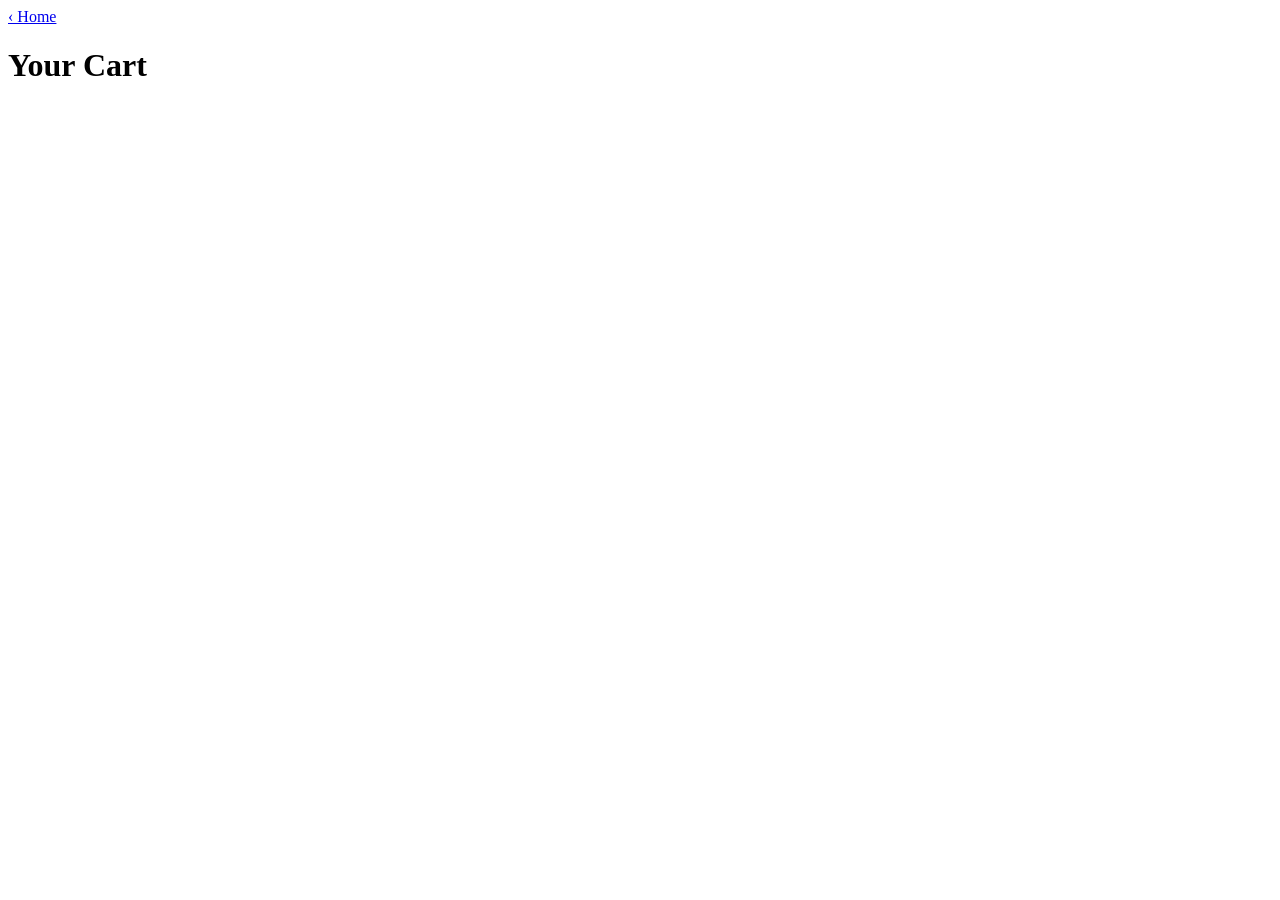
==== cart.html @ a9674c5f "Add homepage, category and cart pages" ====
<!DOCTYPE html>
<html lang="en">
<head>
<meta charset="UTF-8">
<meta name="viewport" content="width=device-width, initial-scale=1.0">
<title>Cart — Kamdaam</title>
<link rel="icon" href="../branding/icon-512.png">
<link rel="stylesheet" href="css/styles.css">
</head>
<body>
<div id="header"></div>
<main class="wrap">
  <a class="back" href="index.html">‹ Home</a>
  <h1 class="page-title">Your Cart</h1>
  <div id="cartBody"></div>
</main>
<div id="footer"></div>

<script src="js/catalog.js"></script>
<script src="js/app.js"></script>
<script>
(function () {
  var KD = window.KD;
  document.getElementById('header').innerHTML = KD.headerHTML();
  document.getElementById('footer').innerHTML = KD.footerHTML();

  function items() {
    var c = KD.getCart(), out = [];
    Object.keys(c).forEach(function (id) {
      var p = KD.prodById(id);
      if (p && c[id] > 0) out.push({ p: p, q: c[id] });
    });
    return out;
  }
  function totals(list) {
    var sub = 0, mrp = 0;
    list.forEach(function (it) { sub += it.p.price * it.q; mrp += it.p.mrp * it.q; });
    return { sub: sub, mrp: mrp, savings: mrp - sub, delivery: 0, total: sub };
  }
  function render() {
    var list = items(), box = document.getElementById('cartBody');
    if (!list.length) {
      box.innerHTML = '<div class="empty"><div class="art">🛒</div>' +
        '<h3>Your cart is empty</h3><p>Add something you like to get started</p>' +
        '<a class="btn btn-primary" href="index.html">Start Shopping</a></div>';
      return;
    }
    var t = totals(list);
    box.innerHTML =
      '<div class="cart-list">' + list.map(function (it) {
        return '<div class="cart-row"><img src="' + KD.imgFile(it.p) + '" alt="' + KD.esc(it.p.name) + '">' +
          '<div class="info"><div class="nm">' + KD.esc(it.p.name) + '</div>' +
          '<div class="up">' + KD.money(it.p.price) + ' per piece</div>' +
          '<div class="row-foot">' + KD.stepperHTML(it.p.id, it.q) +
          '<span class="lt">' + KD.money(it.p.price * it.q) + '</span></div>' +
          '<button class="rm" data-remove="' + it.p.id + '">Remove</button></div></div>';
      }).join('') + '</div>' +
      '<div class="totals">' +
      '<div class="tr"><span>Total MRP</span><span>' + KD.money(t.mrp) + '</span></div>' +
      '<div class="tr"><span>Discount</span><span style="color:var(--offer-green)">− ' + KD.money(t.savings) + '</span></div>' +
      '<div class="tr"><span>Delivery</span><span style="color:var(--offer-green)">FREE</span></div>' +
      '<div class="tr grand"><span>Total</span><span>' + KD.money(t.total) + '</span></div>' +
      '<div class="save-line">You save: ' + KD.money(t.savings) + '</div></div>' +
      '<a class="btn btn-wa btn-block" id="checkoutWa" target="_blank" rel="noopener" style="margin-bottom:24px">' +
      'Order on WhatsApp (' + KD.money(t.total) + ')</a>';

    document.getElementById('checkoutWa').href = KD.waLink(KD.cartOrderText(list, t));
    box.querySelectorAll('[data-remove]').forEach(function (b) {
      b.addEventListener('click', function () {
        var c = KD.getCart(); delete c[b.getAttribute('data-remove')]; KD.setCart(c); render();
      });
    });
  }
  window.onCartChange = render;
  render();
  KD.updateBadge();
})();
</script>
</body>
</html>
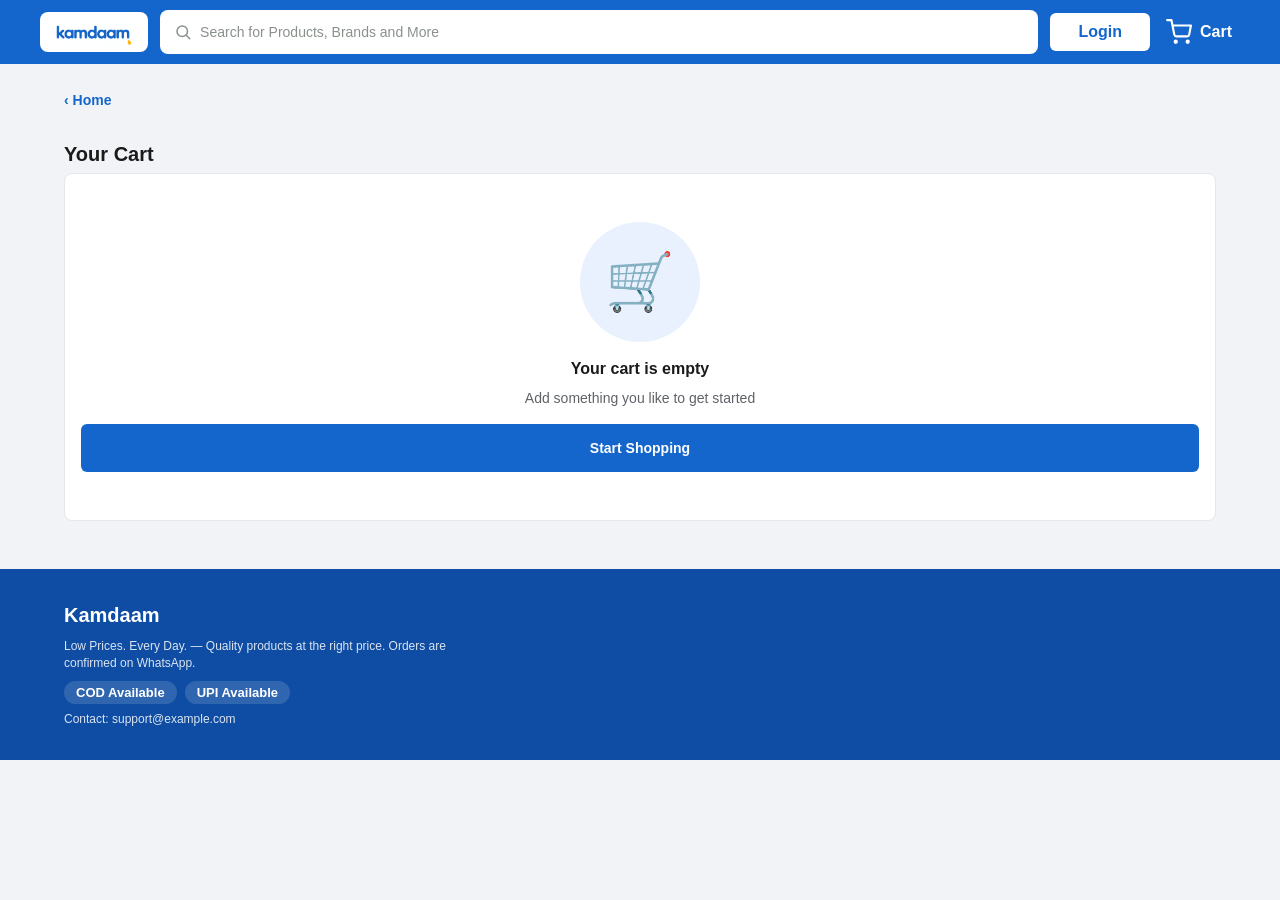
==== commit 7227456e: "Kamdaam v2.2 festive redesign" ====
--- a/cart.html
+++ b/cart.html
@@ -6,6 +6,38 @@
 <title>Cart — Kamdaam</title>
 <link rel="icon" href="../branding/icon-512.png">
 <link rel="stylesheet" href="css/styles.css">
+<!-- PASTE YOUR META PIXEL ID WHERE INDICATED -->
+<script>
+(function () {
+  var META_PIXEL_ID = 'YOUR_PIXEL_ID'; /* PASTE YOUR META PIXEL ID WHERE INDICATED */
+  if (!META_PIXEL_ID || META_PIXEL_ID === 'YOUR_PIXEL_ID') return; /* inert until you paste your ID */
+  !function (f, b, e, v, n, t, s) {
+    if (f.fbq) return; n = f.fbq = function () {
+      n.callMethod ? n.callMethod.apply(n, arguments) : n.queue.push(arguments);
+    };
+    if (!f._fbq) f._fbq = n; n.push = n; n.loaded = !0; n.version = '2.0'; n.queue = [];
+    t = b.createElement(e); t.async = !0; t.src = v;
+    s = b.getElementsByTagName(e)[0]; s.parentNode.insertBefore(t, s);
+  }(window, document, 'script', 'https://connect.facebook.net/en_US/fbevents.js');
+  fbq('init', META_PIXEL_ID);
+  fbq('track', 'PageView');
+})();
+</script>
+<!-- PASTE YOUR GOOGLE ANALYTICS MEASUREMENT ID WHERE INDICATED -->
+<script>
+(function () {
+  var GA_MEASUREMENT_ID = 'G-XXXXXXXXXX'; /* PASTE YOUR GOOGLE ANALYTICS MEASUREMENT ID WHERE INDICATED */
+  if (!GA_MEASUREMENT_ID || GA_MEASUREMENT_ID === 'G-XXXXXXXXXX') return; /* inert until you paste your ID */
+  var s = document.createElement('script');
+  s.async = true;
+  s.src = 'https://www.googletagmanager.com/gtag/js?id=' + GA_MEASUREMENT_ID;
+  document.head.appendChild(s);
+  window.dataLayer = window.dataLayer || [];
+  window.gtag = function () { dataLayer.push(arguments); };
+  gtag('js', new Date());
+  gtag('config', GA_MEASUREMENT_ID);
+})();
+</script>
 </head>
 <body>
 <div id="header"></div>
@@ -24,6 +56,10 @@
   document.getElementById('header').innerHTML = KD.headerHTML();
   document.getElementById('footer').innerHTML = KD.footerHTML();
 
+  /* coupon + payment state */
+  var promo = { code: '', applied: false, ok: false, msg: '' };
+  var payMethod = 'cod'; /* 'cod' | 'upi' */
+
   function items() {
     var c = KD.getCart(), out = [];
     Object.keys(c).forEach(function (id) {
@@ -35,7 +71,29 @@
   function totals(list) {
     var sub = 0, mrp = 0;
     list.forEach(function (it) { sub += it.p.price * it.q; mrp += it.p.mrp * it.q; });
-    return { sub: sub, mrp: mrp, savings: mrp - sub, delivery: 0, total: sub };
+    /* KAMDAAM10: exactly 10% off, only when payment is prepaid (UPI) */
+    var coupon = (promo.applied && payMethod === 'upi') ? Math.floor(sub * 0.10) : 0; /* floor — matches Android app exactly */
+    return { sub: sub, mrp: mrp, savings: mrp - sub, coupon: coupon, total: sub - coupon };
+  }
+  function payLabel() {
+    return payMethod === 'upi' ? 'UPI (prepaid)' : 'Cash on Delivery';
+  }
+  function promoHTML() {
+    var msg = '';
+    if (promo.msg) msg = '<div class="' + (promo.ok ? 'promo-ok' : 'promo-err') + '">' + KD.esc(promo.msg) + '</div>';
+    return '<div class="promo"><div class="promo-row">' +
+      '<input id="promoInput" type="text" placeholder="Enter promo code" maxlength="20" value="' + KD.esc(promo.code) + '" aria-label="Promo code">' +
+      '<button class="btn btn-primary" id="promoApply" type="button">Apply</button></div>' +
+      msg +
+      '<div class="promo-note">*KAMDAAM10 gives 10% off on prepaid (UPI) orders.</div></div>';
+  }
+  function payHTML() {
+    return '<div class="pay-methods" role="radiogroup" aria-label="Payment method">' +
+      '<div class="pm-title">Payment Method</div>' +
+      '<label class="pm-option"><input type="radio" name="pay" value="cod"' + (payMethod === 'cod' ? ' checked' : '') + '> Cash on Delivery <span class="pm-sub">Pay when you receive</span></label>' +
+      '<label class="pm-option"><input type="radio" name="pay" value="upi"' + (payMethod === 'upi' ? ' checked' : '') + '> UPI <span class="pm-sub">Prepaid — pay now</span></label>' +
+      '<label class="pm-option disabled"><input type="radio" name="pay" value="online" disabled> Online Payment <span class="soon-badge">Coming Soon</span></label>' +
+      '</div>';
   }
   function render() {
     var list = items(), box = document.getElementById('cartBody');
@@ -46,6 +104,9 @@
       return;
     }
     var t = totals(list);
+    var couponRow = t.coupon
+      ? '<div class="tr"><span>Coupon (KAMDAAM10)</span><span style="color:var(--offer-green)">− ' + KD.money(t.coupon) + '</span></div>'
+      : '';
     box.innerHTML =
       '<div class="cart-list">' + list.map(function (it) {
         return '<div class="cart-row"><img src="' + KD.imgFile(it.p) + '" alt="' + KD.esc(it.p.name) + '">' +
@@ -55,20 +116,40 @@
           '<span class="lt">' + KD.money(it.p.price * it.q) + '</span></div>' +
           '<button class="rm" data-remove="' + it.p.id + '">Remove</button></div></div>';
       }).join('') + '</div>' +
+      promoHTML() + payHTML() +
       '<div class="totals">' +
       '<div class="tr"><span>Total MRP</span><span>' + KD.money(t.mrp) + '</span></div>' +
       '<div class="tr"><span>Discount</span><span style="color:var(--offer-green)">− ' + KD.money(t.savings) + '</span></div>' +
+      couponRow +
       '<div class="tr"><span>Delivery</span><span style="color:var(--offer-green)">FREE</span></div>' +
       '<div class="tr grand"><span>Total</span><span>' + KD.money(t.total) + '</span></div>' +
-      '<div class="save-line">You save: ' + KD.money(t.savings) + '</div></div>' +
+      '<div class="save-line">You save: ' + KD.money(t.savings + t.coupon) + '</div></div>' +
       '<a class="btn btn-wa btn-block" id="checkoutWa" target="_blank" rel="noopener" style="margin-bottom:24px">' +
       'Order on WhatsApp (' + KD.money(t.total) + ')</a>';
 
-    document.getElementById('checkoutWa').href = KD.waLink(KD.cartOrderText(list, t));
+    document.getElementById('checkoutWa').href = KD.waLink(KD.cartOrderText(list, t, payLabel()));
     box.querySelectorAll('[data-remove]').forEach(function (b) {
       b.addEventListener('click', function () {
         var c = KD.getCart(); delete c[b.getAttribute('data-remove')]; KD.setCart(c); render();
       });
+    });
+    var applyBtn = document.getElementById('promoApply');
+    if (applyBtn) applyBtn.addEventListener('click', function () {
+      var v = document.getElementById('promoInput').value.trim().toUpperCase();
+      promo.code = v;
+      if (v === 'KAMDAAM10') {
+        promo.applied = true; promo.ok = true;
+        promo.msg = payMethod === 'upi'
+          ? 'Code applied: 10% off on your prepaid (UPI) order.'
+          : 'Code applied: 10% off — select UPI (prepaid) below to get it.';
+      } else {
+        promo.applied = false; promo.ok = false;
+        promo.msg = 'Invalid promo code. Please check and try again.';
+      }
+      render();
+    });
+    box.querySelectorAll('input[name="pay"]').forEach(function (r) {
+      r.addEventListener('change', function () { payMethod = r.value; render(); });
     });
   }
   window.onCartChange = render;
--- a/css/styles.css
+++ b/css/styles.css
@@ -0,0 +1,219 @@
+/* Kamdaam storefront — Design System v2.0 tokens ("Flipkart-grade") */
+:root{
+  --blue-600:#1466CC; --blue-700:#0E4DA3; --blue-50:#E8F1FD;
+  --ink-900:#1A1A1A; --ink-600:#5F6368; --ink-400:#8A918A;
+  --paper:#FFFFFF; --page:#F1F3F6; --line:#E4E7EB;
+  --offer-green:#388E3C; --gold:#FFB800; --sale-red:#D93025; --whatsapp:#25D366;
+  --r-card:8px; --r-btn:6px; --r-search:8px; --pill:999px;
+  --shadow-card:0 1px 3px rgba(16,24,40,.08);
+  --shadow-card-hover:0 4px 12px rgba(16,24,40,.12),0 2px 4px rgba(16,24,40,.08);
+}
+*{box-sizing:border-box;margin:0;padding:0}
+html{-webkit-text-size-adjust:100%}
+body{
+  font-family:-apple-system,"Inter",Roboto,"Segoe UI",sans-serif;
+  background:var(--page); color:var(--ink-900);
+  font-size:14px; line-height:1.43;
+}
+img{max-width:100%;display:block}
+a{color:inherit;text-decoration:none}
+button{font:inherit;cursor:pointer;border:none;background:none}
+.wrap{max-width:1200px;margin:0 auto;padding:0 16px}
+@media(min-width:1024px){.wrap{padding:0 24px}}
+
+/* ---------- Header ---------- */
+.header{position:sticky;top:0;z-index:50;background:var(--blue-600)}
+.header-inner{display:flex;align-items:center;gap:12px;padding:10px 0;min-height:64px}
+.logo-chip{background:var(--paper);border-radius:var(--r-search);padding:6px 12px;display:flex;align-items:center;flex-shrink:0}
+.logo-chip img{height:28px;width:auto}
+.searchbar{flex:1;display:flex;align-items:center;gap:8px;background:var(--paper);
+  border-radius:var(--r-search);height:44px;padding:0 14px;color:var(--ink-400)}
+.searchbar input{flex:1;border:none;background:transparent;outline:none;font:inherit;
+  font-size:14px;color:var(--ink-900);min-width:0}
+.searchbar input::placeholder{color:var(--ink-400)}
+.header-actions{display:flex;align-items:center;gap:8px;margin-left:auto}
+.login-btn{background:var(--paper);color:var(--blue-600);font-size:16px;font-weight:700;
+  border-radius:var(--r-btn);padding:8px 28px;white-space:nowrap}
+.cart-link{position:relative;display:flex;align-items:center;gap:8px;color:#fff;
+  font-size:16px;font-weight:600;padding:8px}
+.cart-count{position:absolute;top:0;left:18px;background:var(--sale-red);color:#fff;
+  font-size:10px;font-weight:700;min-width:20px;height:20px;border-radius:var(--pill);
+  display:flex;align-items:center;justify-content:center;padding:0 5px}
+@media(max-width:560px){
+  .header-inner{flex-wrap:wrap;row-gap:8px;padding:8px 0}
+  .logo-chip{order:1}
+  .header-actions{order:2}
+  .searchbar{order:3;flex:1 1 100%;height:40px}
+  .login-btn{padding:7px 16px;font-size:14px}
+  .cart-link .lbl{display:none}
+}
+
+/* ---------- Category strip ---------- */
+.cat-strip{background:var(--paper);border-bottom:1px solid var(--line)}
+.cat-row{display:flex;gap:8px;overflow-x:auto;padding:12px 16px;scrollbar-width:none}
+.cat-row::-webkit-scrollbar{display:none}
+.cat-item{flex:0 0 auto;width:88px;text-align:center}
+.cat-item img{width:72px;height:72px;border-radius:50%;object-fit:cover;background:var(--page);
+  border:1px solid var(--line);margin:0 auto}
+.cat-item span{display:block;font-size:12px;font-weight:500;color:var(--ink-900);margin-top:6px;
+  white-space:nowrap;overflow:hidden;text-overflow:ellipsis}
+.cat-item:active img{transform:scale(.96)}
+
+/* ---------- Hero ---------- */
+.hero{position:relative;margin:16px 0 0;border-radius:16px;overflow:hidden;
+  background:linear-gradient(135deg,#1466CC 0%,#0E4DA3 45%,#4F2BB8 100%);color:#fff;
+  padding:48px 48px;min-height:220px;display:flex;flex-direction:column;justify-content:center}
+.hero h2{font-size:clamp(34px,6vw,56px);font-weight:800;letter-spacing:.5px;line-height:1.05}
+.hero p{font-size:clamp(18px,3vw,28px);font-weight:400;margin-top:10px}
+.hero-cta{align-self:flex-start;margin-top:18px;background:var(--paper);color:var(--blue-600);
+  font-size:18px;font-weight:700;border-radius:var(--pill);padding:10px 32px;letter-spacing:.5px}
+@media(max-width:560px){.hero{padding:36px 24px;min-height:190px}}
+
+/* ---------- Sections ---------- */
+.section{margin-top:24px}
+.section-card{background:var(--paper);border-radius:var(--r-card);padding:16px 16px 20px}
+.section-head{display:flex;align-items:center;justify-content:space-between;margin-bottom:14px}
+.section-head h2{font-size:16px;font-weight:700;color:var(--ink-900)}
+.chev{width:32px;height:32px;border-radius:50%;background:var(--blue-50);color:var(--blue-600);
+  display:flex;align-items:center;justify-content:center;font-size:20px;font-weight:700;line-height:1}
+.see-all{color:var(--blue-600);font-size:14px;font-weight:600}
+
+/* ---------- Product grid & cards ---------- */
+.grid{display:grid;grid-template-columns:repeat(2,1fr);gap:16px}
+@media(min-width:640px){.grid{grid-template-columns:repeat(3,1fr)}}
+@media(min-width:1024px){.grid{grid-template-columns:repeat(5,1fr)}}
+.card{background:var(--paper);border:1px solid var(--line);border-radius:var(--r-card);
+  box-shadow:var(--shadow-card);overflow:hidden;display:flex;flex-direction:column;
+  transition:box-shadow .15s}
+.card:hover{box-shadow:var(--shadow-card-hover)}
+.card-img{position:relative;aspect-ratio:1/1;background:var(--paper);padding:12px}
+.card-img img{width:100%;height:100%;object-fit:contain}
+.badge{position:absolute;top:8px;left:8px;font-size:11px;font-weight:700;border-radius:var(--pill);padding:4px 10px}
+.badge.best{background:var(--gold);color:var(--ink-900)}
+.badge.sale{background:var(--sale-red);color:#fff}
+.card-body{padding:12px;display:flex;flex-direction:column;gap:8px;flex:1}
+.card-name{font-size:13px;font-weight:500;color:var(--ink-900);
+  display:-webkit-box;-webkit-line-clamp:2;-webkit-box-orient:vertical;overflow:hidden;min-height:36px}
+.rating{display:flex;align-items:center;gap:4px;font-size:12px}
+.rating .num{font-weight:600;color:var(--ink-600)}
+.rating .cnt{color:var(--ink-400)}
+.stars{color:var(--gold);letter-spacing:1px}
+.price-row{display:flex;align-items:baseline;gap:6px;flex-wrap:wrap}
+.price{font-size:16px;font-weight:800;color:var(--ink-900)}
+.mrp{font-size:13px;font-weight:400;color:var(--ink-600);text-decoration:line-through}
+.off{font-size:13px;font-weight:700;color:var(--offer-green)}
+.card-cta{margin-top:auto;padding-top:4px}
+.btn{display:flex;align-items:center;justify-content:center;gap:8px;border-radius:var(--r-btn);
+  font-size:16px;font-weight:600;min-height:52px;padding:0 20px;transition:background .15s,transform .1s}
+.btn:active{transform:scale(.98)}
+.btn-primary{background:var(--blue-600);color:#fff;min-height:48px;font-size:14px;font-weight:700}
+.btn-primary:active{background:var(--blue-700)}
+.btn-add{background:var(--blue-50);color:var(--blue-600);min-height:36px;font-size:14px;
+  font-weight:700;align-self:flex-start;padding:0 16px;border:1px solid var(--blue-600)}
+.btn-wa{background:var(--whatsapp);color:#fff;width:100%;font-size:16px;font-weight:700;min-height:52px}
+.btn-block{width:100%}
+.stepper{display:inline-flex;align-items:center;background:var(--blue-50);border:1px solid var(--blue-600);
+  border-radius:var(--pill);align-self:flex-start}
+.stepper button{width:44px;height:38px;font-size:20px;font-weight:700;color:var(--blue-600);border-radius:var(--pill)}
+.stepper .qv{min-width:32px;text-align:center;font-size:16px;font-weight:700;color:var(--ink-900)}
+
+/* ---------- Product detail ---------- */
+.pdp{display:grid;gap:20px;margin:16px 0 32px}
+@media(min-width:768px){.pdp{grid-template-columns:1fr 1fr;gap:32px}}
+.pdp-img{background:var(--paper);border:1px solid var(--line);border-radius:var(--r-card);
+  overflow:hidden;box-shadow:var(--shadow-card);position:relative;padding:24px}
+.pdp-img img{width:100%;aspect-ratio:1/1;object-fit:contain}
+.pdp-info h1{font-size:22px;font-weight:700;line-height:1.36}
+.pdp-price{margin-top:12px}
+.pdp-price .price{font-size:24px}
+.pdp-price .mrp,.pdp-price .off{font-size:14px}
+.savings{color:var(--offer-green);font-size:14px;font-weight:600;margin-top:4px}
+.tax-note{font-size:12px;color:var(--ink-600);margin-top:2px}
+.highlights{margin:16px 0;list-style:none;background:var(--paper);border:1px solid var(--line);
+  border-radius:var(--r-card);padding:4px 16px}
+.highlights li{padding:10px 0 10px 28px;position:relative;border-bottom:1px solid var(--line);
+  font-size:14px}
+.highlights li:last-child{border-bottom:none}
+.highlights li::before{content:"✓";position:absolute;left:4px;color:var(--offer-green);font-weight:700}
+.desc{color:var(--ink-600);margin-bottom:16px;font-size:14px}
+.qty-row{display:flex;align-items:center;gap:12px;margin:16px 0}
+.qty-row .lbl{font-weight:600}
+.cta-stack{display:flex;flex-direction:column;gap:12px;margin-top:8px}
+.trust{display:flex;gap:8px;flex-wrap:wrap;margin-top:16px}
+.trust span{font-size:12px;font-weight:600;background:var(--blue-50);color:var(--blue-700);
+  border-radius:var(--pill);padding:6px 12px}
+
+/* ---------- Cart ---------- */
+.cart-list{margin:16px 0;display:flex;flex-direction:column;gap:12px}
+.cart-row{display:flex;gap:12px;background:var(--paper);border:1px solid var(--line);
+  border-radius:var(--r-card);box-shadow:var(--shadow-card);padding:12px}
+.cart-row img{width:88px;height:88px;border-radius:var(--r-btn);object-fit:contain;flex-shrink:0;
+  background:var(--paper);border:1px solid var(--line)}
+.cart-row .info{flex:1;min-width:0}
+.cart-row .nm{font-size:14px;font-weight:500;display:-webkit-box;-webkit-line-clamp:2;
+  -webkit-box-orient:vertical;overflow:hidden}
+.cart-row .up{font-size:12px;color:var(--ink-600);margin-top:2px}
+.cart-row .row-foot{display:flex;align-items:center;justify-content:space-between;margin-top:8px}
+.cart-row .lt{font-size:14px;font-weight:700}
+.rm{background:none;color:var(--sale-red);font-size:12px;font-weight:600}
+.totals{background:var(--paper);border:1px solid var(--line);border-radius:var(--r-card);
+  box-shadow:var(--shadow-card);padding:16px;margin-bottom:16px}
+.totals .tr{display:flex;justify-content:space-between;padding:6px 0;font-size:14px}
+.totals .grand{border-top:1px solid var(--line);margin-top:8px;padding-top:12px;
+  font-size:20px;font-weight:700}
+.totals .save-line{color:var(--offer-green);font-size:14px;font-weight:600;margin-top:4px}
+.empty{text-align:center;padding:48px 16px;background:var(--paper);border:1px solid var(--line);
+  border-radius:var(--r-card)}
+.empty .art{width:120px;height:120px;border-radius:50%;background:var(--blue-50);
+  display:flex;align-items:center;justify-content:center;font-size:56px;margin:0 auto 16px}
+.empty h3{font-size:16px;font-weight:600;margin-bottom:8px}
+.empty p{color:var(--ink-600);margin-bottom:16px}
+
+/* ---------- Footer ---------- */
+.footer{background:var(--blue-700);color:#fff;margin-top:48px;padding:32px 0}
+.footer .brand{font-size:20px;font-weight:800;margin-bottom:8px}
+.footer p{font-size:12px;opacity:.85;margin-top:8px;max-width:60ch}
+.footer .pay{margin-top:12px;font-size:13px;font-weight:600}
+.footer .pay span{background:rgba(255,255,255,.14);border-radius:var(--pill);padding:4px 12px;margin-right:8px}
+
+/* ---------- Misc ---------- */
+.page-title{font-size:20px;font-weight:700;margin:16px 0 4px}
+.page-sub{color:var(--ink-600);margin-bottom:4px;font-size:14px}
+.back{display:inline-flex;align-items:center;gap:6px;color:var(--blue-600);font-weight:600;
+  margin:12px 0 0;min-height:48px}
+.cat-banner{width:100%;aspect-ratio:16/7;object-fit:cover;border-radius:var(--r-card);
+  margin-top:8px;border:1px solid var(--line)}
+.note-strip{background:var(--blue-50);border-radius:var(--r-card);padding:12px 16px;
+  font-size:13px;color:var(--ink-600);margin:16px 0}
+
+/* ---------- Login / account modal ---------- */
+.kd-modal{position:fixed;inset:0;z-index:100;display:flex;align-items:center;
+  justify-content:center;padding:16px}
+.kd-modal[hidden]{display:none}
+.kd-backdrop{position:absolute;inset:0;background:rgba(16,24,40,.55)}
+.kd-box{position:relative;background:var(--paper);border-radius:12px;width:100%;
+  max-width:380px;overflow:hidden;box-shadow:0 12px 40px rgba(16,24,40,.25)}
+.kd-head{display:flex;align-items:center;justify-content:space-between;
+  background:var(--blue-600);color:#fff;padding:14px 18px;font-size:17px;font-weight:700}
+.kd-x{color:#fff;font-size:24px;line-height:1;padding:0 4px}
+.kd-body{padding:20px 18px}
+.kd-field{margin-bottom:14px}
+.kd-field label{display:block;font-size:13px;font-weight:600;color:var(--ink-600);
+  margin-bottom:6px}
+.kd-field input{width:100%;border:1px solid var(--line);border-radius:var(--r-btn);
+  padding:11px 12px;font:inherit;font-size:15px;color:var(--ink-900);outline:none}
+.kd-field input:focus{border-color:var(--blue-600)}
+.kd-err{min-height:20px;color:var(--sale-red);font-size:13px;margin:2px 0 10px}
+.kd-continue{width:100%;background:var(--blue-600);color:#fff;font-size:16px;
+  font-weight:700;border-radius:var(--r-btn);padding:12px}
+.kd-continue:active{background:var(--blue-700)}
+.kd-note{text-align:center;font-size:12px;color:var(--ink-400);margin-top:12px}
+.kd-account{text-align:center;padding:6px 0 4px}
+.kd-avatar{width:56px;height:56px;border-radius:50%;background:var(--blue-50);
+  color:var(--blue-600);font-size:24px;font-weight:700;display:flex;
+  align-items:center;justify-content:center;margin:0 auto 10px}
+.kd-aname{font-size:17px;font-weight:700}
+.kd-amobile{font-size:14px;color:var(--ink-600);margin-top:4px}
+.kd-logout{width:100%;margin-top:16px;border:1px solid var(--line);
+  border-radius:var(--r-btn);padding:11px;font-size:15px;font-weight:600;
+  color:var(--sale-red)}
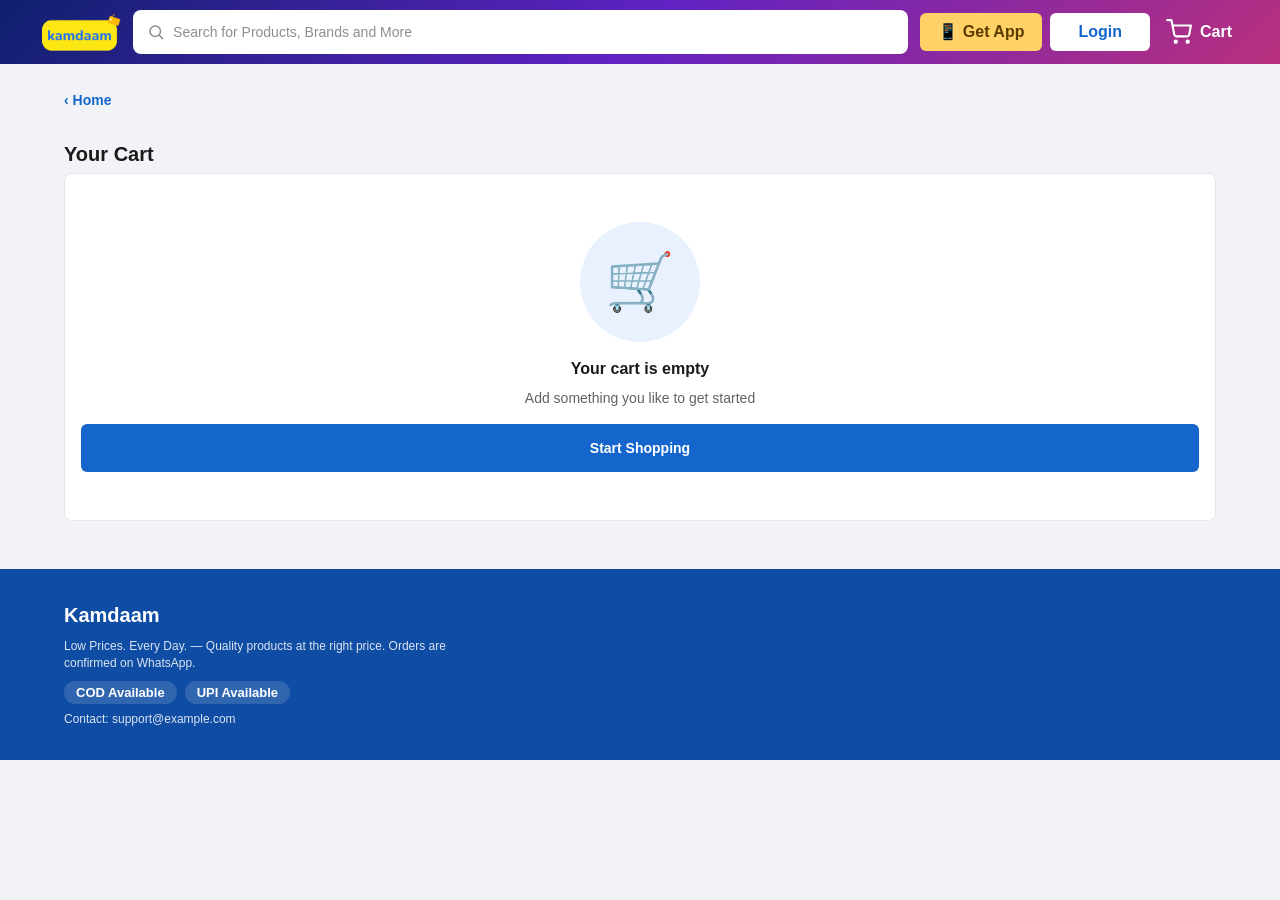
==== commit e9249a4d: "v2.5: address checkout" ====
--- a/cart.html
+++ b/cart.html
@@ -95,6 +95,87 @@
       '<label class="pm-option disabled"><input type="radio" name="pay" value="online" disabled> Online Payment <span class="soon-badge">Coming Soon</span></label>' +
       '</div>';
   }
+  /* v2.5: in-app address form — no WhatsApp needed for COD orders */
+  function addrHTML() {
+    return '<div class="addr-form"><div class="pm-title">Delivery Details</div>' +
+      '<input id="adName" class="addr-in" placeholder="Full Name *" maxlength="60" autocomplete="name">' +
+      '<input id="adPhone" class="addr-in" placeholder="Mobile Number * (10 digits)" maxlength="10" inputmode="numeric" autocomplete="tel">' +
+      '<input id="adAddr" class="addr-in" placeholder="Street Address * (house no, street, area)" maxlength="120" autocomplete="street-address">' +
+      '<div class="addr-row"><input id="adCity" class="addr-in" placeholder="City *" maxlength="40">' +
+      '<input id="adPin" class="addr-in" placeholder="Pincode * (6 digits)" maxlength="6" inputmode="numeric"></div>' +
+      '<input id="adState" class="addr-in" placeholder="State *" maxlength="40">' +
+      '<div id="addrErr" class="promo-err" style="display:none"></div></div>';
+  }
+  function readAddr() {
+    return {
+      name: document.getElementById('adName').value.trim(),
+      phone: document.getElementById('adPhone').value.replace(/\D/g, '').slice(-10),
+      address: document.getElementById('adAddr').value.trim(),
+      city: document.getElementById('adCity').value.trim(),
+      state: document.getElementById('adState').value.trim(),
+      pin: document.getElementById('adPin').value.replace(/\D/g, '')
+    };
+  }
+  function validateAddr(a) {
+    if (!a.name) return 'Please enter your full name';
+    if (!/^\d{10}$/.test(a.phone)) return 'Please enter a valid 10-digit mobile number';
+    if (!a.address) return 'Please enter your street address';
+    if (!a.city) return 'Please enter your city';
+    if (!a.state) return 'Please enter your state';
+    if (!/^\d{6}$/.test(a.pin)) return 'Please enter a valid 6-digit pincode';
+    if (/[\u0900-\u097F]/.test(a.name + ' ' + a.address + ' ' + a.city + ' ' + a.state))
+      return 'Please write the address in English';
+    return null;
+  }
+  function showAddrErr(msg) {
+    var e = document.getElementById('addrErr');
+    e.textContent = msg; e.style.display = msg ? '' : 'none';
+  }
+  /* v2.5: automatic dispatch to the fulfillment worker (COD only) */
+  var WORKER_URL = 'https://kamdaam-fulfill.dipurajwansi2.workers.dev';
+  var WORKER_KEY = 'cf197de3d83f2670fc9af7199ee82398f3646f96566faa3b';
+  var lastOrder = null; /* snapshot for retry */
+  function placeAutoOrder() {
+    var a = readAddr();
+    var err = validateAddr(a);
+    showAddrErr(err || '');
+    if (err) return;
+    var list = items();
+    if (!list.length) { showAddrErr('Your cart is empty'); return; }
+    var t = totals(list);
+    var btn = document.getElementById('placeAuto');
+    btn.disabled = true; btn.textContent = 'Placing Order...';
+    var orderId = 'KD' + Date.now();
+    var payload = {
+      order_id: orderId,
+      items: list.map(function (it) { return { sku: it.p.id, qty: it.q, price: it.p.price }; }),
+      customer: { first_name: a.name, address1: a.address, phone: a.phone, city: a.city, zip: a.pin, province: a.state },
+      payment_method: 'cod',
+      total: t.total
+    };
+    lastOrder = { payload: payload, total: t.total };
+    fetch(WORKER_URL + '/order', {
+      method: 'POST',
+      headers: { 'Content-Type': 'application/json', 'X-Kamdaam-Key': WORKER_KEY },
+      body: JSON.stringify(payload)
+    }).then(function (r) { return r.json().then(function (j) { return { code: r.status, body: j }; }); })
+    .then(function (res) {
+      if (res.code >= 200 && res.code < 300 && res.body.ok) {
+        KD.setCart({});
+        document.getElementById('cartBody').innerHTML =
+          '<div class="empty"><div class="art">✅</div><h3>Order Placed!</h3>' +
+          '<p>Order ID: ' + KD.esc(orderId) + '<br>Your order is on its way to our printing partner.</p>' +
+          '<a class="btn btn-primary" href="index.html">Continue Shopping</a></div>';
+      } else {
+        var e = (res.body && res.body.error) || 'network error';
+        showAddrErr('Automatic dispatch failed (' + e + '). Your cart is saved — try again or use WhatsApp below.');
+        btn.disabled = false; btn.textContent = 'Try Again';
+      }
+    }).catch(function () {
+      showAddrErr('Network error. Check your connection and try again, or use WhatsApp below.');
+      btn.disabled = false; btn.textContent = 'Try Again';
+    });
+  }
   function render() {
     var list = items(), box = document.getElementById('cartBody');
     if (!list.length) {
@@ -124,10 +205,17 @@
       '<div class="tr"><span>Delivery</span><span style="color:var(--offer-green)">FREE</span></div>' +
       '<div class="tr grand"><span>Total</span><span>' + KD.money(t.total) + '</span></div>' +
       '<div class="save-line">You save: ' + KD.money(t.savings + t.coupon) + '</div></div>' +
-      '<a class="btn btn-wa btn-block" id="checkoutWa" target="_blank" rel="noopener" style="margin-bottom:24px">' +
-      'Order on WhatsApp (' + KD.money(t.total) + ')</a>';
+      addrHTML() +
+      (payMethod === 'cod'
+        ? '<button class="btn btn-primary btn-block" id="placeAuto" type="button" style="margin-bottom:12px">Place Order (' + KD.money(t.total) + ')</button>' +
+          '<a class="btn btn-wa btn-block" id="checkoutWa" target="_blank" rel="noopener" style="margin-bottom:24px">Or Order on WhatsApp</a>' +
+          '<p class="promo-note" style="text-align:center">No WhatsApp needed — your order goes straight to our printing partner.</p>'
+        : '<a class="btn btn-wa btn-block" id="checkoutWa" target="_blank" rel="noopener" style="margin-bottom:24px">' +
+          'Order on WhatsApp (' + KD.money(t.total) + ')</a>');
 
     document.getElementById('checkoutWa').href = KD.waLink(KD.cartOrderText(list, t, payLabel()));
+    var autoBtn = document.getElementById('placeAuto');
+    if (autoBtn) autoBtn.addEventListener('click', placeAutoOrder);
     box.querySelectorAll('[data-remove]').forEach(function (b) {
       b.addEventListener('click', function () {
         var c = KD.getCart(); delete c[b.getAttribute('data-remove')]; KD.setCart(c); render();
--- a/css/styles.css
+++ b/css/styles.css
@@ -22,10 +22,10 @@
 @media(min-width:1024px){.wrap{padding:0 24px}}
 
 /* ---------- Header ---------- */
-.header{position:sticky;top:0;z-index:50;background:var(--blue-600)}
+.header{position:sticky;top:0;z-index:50;background:linear-gradient(135deg,#0E206E,#6022C3,#B9307D)}
 .header-inner{display:flex;align-items:center;gap:12px;padding:10px 0;min-height:64px}
-.logo-chip{background:var(--paper);border-radius:var(--r-search);padding:6px 12px;display:flex;align-items:center;flex-shrink:0}
-.logo-chip img{height:28px;width:auto}
+.logo-chip{background:transparent;border-radius:var(--r-search);padding:2px 0;display:flex;align-items:center;flex-shrink:0}
+.logo-chip img{height:40px;width:auto}
 .searchbar{flex:1;display:flex;align-items:center;gap:8px;background:var(--paper);
   border-radius:var(--r-search);height:44px;padding:0 14px;color:var(--ink-400)}
 .searchbar input{flex:1;border:none;background:transparent;outline:none;font:inherit;
@@ -34,6 +34,8 @@
 .header-actions{display:flex;align-items:center;gap:8px;margin-left:auto}
 .login-btn{background:var(--paper);color:var(--blue-600);font-size:16px;font-weight:700;
   border-radius:var(--r-btn);padding:8px 28px;white-space:nowrap}
+.app-btn{background:#FFD166;color:#5b3b00;font-size:16px;font-weight:800;text-decoration:none;
+  border-radius:var(--r-btn);padding:8px 18px;white-space:nowrap}
 .cart-link{position:relative;display:flex;align-items:center;gap:8px;color:#fff;
   font-size:16px;font-weight:600;padding:8px}
 .cart-count{position:absolute;top:0;left:18px;background:var(--sale-red);color:#fff;
@@ -45,29 +47,76 @@
   .header-actions{order:2}
   .searchbar{order:3;flex:1 1 100%;height:40px}
   .login-btn{padding:7px 16px;font-size:14px}
+  .app-btn{padding:7px 12px;font-size:14px}
   .cart-link .lbl{display:none}
 }
 
-/* ---------- Category strip ---------- */
-.cat-strip{background:var(--paper);border-bottom:1px solid var(--line)}
+/* ---------- Category strip (festive) ---------- */
+.cat-strip{background:linear-gradient(135deg,#0E206E,#6022C3,#B9307D)}
 .cat-row{display:flex;gap:8px;overflow-x:auto;padding:12px 16px;scrollbar-width:none}
 .cat-row::-webkit-scrollbar{display:none}
 .cat-item{flex:0 0 auto;width:88px;text-align:center}
-.cat-item img{width:72px;height:72px;border-radius:50%;object-fit:cover;background:var(--page);
-  border:1px solid var(--line);margin:0 auto}
-.cat-item span{display:block;font-size:12px;font-weight:500;color:var(--ink-900);margin-top:6px;
-  white-space:nowrap;overflow:hidden;text-overflow:ellipsis}
+.cat-item img{width:72px;height:72px;border-radius:24px;object-fit:cover;background:transparent;
+  margin:0 auto}
+.cat-item span{display:block;font-size:13px;font-weight:700;color:#fff;margin-top:6px;
+  line-height:1.25;min-height:33px;overflow-wrap:break-word}
 .cat-item:active img{transform:scale(.96)}
 
-/* ---------- Hero ---------- */
+/* ---------- Hero (Diwali Dhamaka) ---------- */
 .hero{position:relative;margin:16px 0 0;border-radius:16px;overflow:hidden;
-  background:linear-gradient(135deg,#1466CC 0%,#0E4DA3 45%,#4F2BB8 100%);color:#fff;
-  padding:48px 48px;min-height:220px;display:flex;flex-direction:column;justify-content:center}
-.hero h2{font-size:clamp(34px,6vw,56px);font-weight:800;letter-spacing:.5px;line-height:1.05}
-.hero p{font-size:clamp(18px,3vw,28px);font-weight:400;margin-top:10px}
-.hero-cta{align-self:flex-start;margin-top:18px;background:var(--paper);color:var(--blue-600);
+  background:linear-gradient(135deg,#102476,#6426C8,#BE3280);color:#fff;min-height:220px}
+.hero-main{position:relative;display:flex;align-items:center;justify-content:space-between;
+  gap:16px;padding:48px 48px 40px}
+.hero-text h2{font-size:clamp(34px,6vw,56px);font-weight:800;letter-spacing:.5px;line-height:1.05}
+.hero-diwali{color:#FFD166}
+.hero-sub{font-size:clamp(18px,3vw,28px);font-weight:400;margin-top:10px;color:rgba(255,255,255,.94)}
+.hero-cta{display:inline-block;margin-top:18px;background:#fff;color:var(--blue-600);
   font-size:18px;font-weight:700;border-radius:var(--pill);padding:10px 32px;letter-spacing:.5px}
-@media(max-width:560px){.hero{padding:36px 24px;min-height:190px}}
+.hero-photo{position:relative;flex-shrink:0;margin-top:8px}
+.hero-photo img{width:190px;height:190px;border-radius:50%;object-fit:cover;
+  border:4px solid #FFD166;box-shadow:0 8px 28px rgba(0,0,0,.35)}
+.hero-ribbon{position:absolute;top:-16px;left:50%;transform:translateX(-50%);
+  background:#FFD166;color:#3c2800;font-weight:800;font-size:12px;letter-spacing:.4px;
+  border-radius:var(--pill);padding:6px 14px;white-space:nowrap;z-index:2;
+  box-shadow:0 3px 10px rgba(0,0,0,.25)}
+.hero .deco{position:absolute;pointer-events:none;user-select:none;z-index:1}
+.hero-d1{left:46%;top:44%;width:64px}
+.hero-d2{right:3%;top:6%;width:52px}
+.hero-s1{left:42%;top:18%;width:26px}
+.hero-s2{left:60%;top:56%;width:20px}
+@media(max-width:560px){
+  .hero-main{padding:28px 20px 24px}
+  .hero-photo img{width:110px;height:110px;border-width:3px}
+  .hero-ribbon{font-size:10px;padding:4px 10px;top:-12px}
+  .hero-d1{width:44px;left:44%;top:52%}
+  .hero-d2{width:36px}
+  .hero-s1,.hero-s2{width:16px}
+}
+
+/* ---------- Countdown strip ---------- */
+.countdown{position:relative;background:rgba(10,16,44,.92);display:flex;align-items:center;
+  gap:12px;padding:12px 48px;flex-wrap:wrap;z-index:2}
+.cd-label{font-weight:800;letter-spacing:1px;font-size:18px;color:#fff}
+.cd-box{background:#0D1430;border-radius:12px;min-width:72px;padding:8px 6px;text-align:center}
+.cd-box .num{display:block;font-size:28px;font-weight:800;color:#FFD166;font-variant-numeric:tabular-nums;line-height:1.1}
+.cd-box .unit{display:block;font-size:11px;color:rgba(255,255,255,.65);font-weight:600;margin-top:2px}
+.cd-diya{width:44px;height:44px;margin-left:auto}
+@media(max-width:560px){
+  .countdown{padding:10px 16px;gap:8px}
+  .cd-label{font-size:15px}
+  .cd-box{min-width:60px;padding:6px 4px}
+  .cd-box .num{font-size:22px}
+  .cd-diya{width:36px;height:36px}
+}
+
+/* ---------- Coupon slide ---------- */
+.coupon-strip{position:relative;margin-top:16px;border-radius:14px;overflow:hidden;
+  background:linear-gradient(135deg,#088CA0,#145AC8);color:#fff;
+  display:flex;align-items:center;justify-content:space-between;gap:12px;
+  padding:16px 24px;font-size:clamp(16px,2.6vw,22px);font-weight:800;letter-spacing:.3px}
+.coupon-code{background:#FFD166;color:#3c2800;font-weight:800;border-radius:var(--pill);
+  padding:10px 22px;white-space:nowrap;font-size:clamp(14px,2.2vw,18px);flex-shrink:0}
+.coupon-strip .sparkle{position:absolute;right:8px;top:8px;width:28px;height:28px;pointer-events:none}
 
 /* ---------- Sections ---------- */
 .section{margin-top:24px}
@@ -82,11 +131,19 @@
 .grid{display:grid;grid-template-columns:repeat(2,1fr);gap:16px}
 @media(min-width:640px){.grid{grid-template-columns:repeat(3,1fr)}}
 @media(min-width:1024px){.grid{grid-template-columns:repeat(5,1fr)}}
-.card{background:var(--paper);border:1px solid var(--line);border-radius:var(--r-card);
+.card{background:linear-gradient(180deg,#FFEEDA,#FFD8B6);border:1px solid var(--line);border-radius:var(--r-card);
   box-shadow:var(--shadow-card);overflow:hidden;display:flex;flex-direction:column;
   transition:box-shadow .15s}
 .card:hover{box-shadow:var(--shadow-card-hover)}
-.card-img{position:relative;aspect-ratio:1/1;background:var(--paper);padding:12px}
+/* Festive pastel rotations */
+.pastel-0{background:linear-gradient(180deg,#FFEEDA,#FFD8B6)}
+.pastel-1{background:linear-gradient(180deg,#D8F6E6,#B6E9D0)}
+.pastel-2{background:linear-gradient(180deg,#E9E2FB,#D2C2F3)}
+.pastel-3{background:linear-gradient(180deg,#D8EBFB,#B6D8F5)}
+.pastel-4{background:linear-gradient(180deg,#FBE0E8,#F5C2D2)}
+.pastel-5{background:linear-gradient(180deg,#FFF5D0,#FFE6A5)}
+.card-img{position:relative;aspect-ratio:1/1;background:var(--page);border-radius:12px;
+  padding:12px;margin:10px 10px 0}
 .card-img img{width:100%;height:100%;object-fit:contain}
 .badge{position:absolute;top:8px;left:8px;font-size:11px;font-weight:700;border-radius:var(--pill);padding:4px 10px}
 .badge.best{background:var(--gold);color:var(--ink-900)}
@@ -217,3 +274,37 @@
 .kd-logout{width:100%;margin-top:16px;border:1px solid var(--line);
   border-radius:var(--r-btn);padding:11px;font-size:15px;font-weight:600;
   color:var(--sale-red)}
+
+/* ---------- Promo code + payment methods (cart) ---------- */
+.promo{background:var(--paper);border:1px dashed var(--blue-600);border-radius:var(--r-card);
+  padding:12px 14px;margin-bottom:12px}
+.promo-row{display:flex;gap:8px}
+.promo-row input{flex:1;min-width:0;border:1px solid var(--line);border-radius:var(--r-btn);
+  padding:10px 12px;font:inherit;font-size:14px;color:var(--ink-900);text-transform:uppercase;outline:none}
+.promo-row input:focus{border-color:var(--blue-600)}
+.promo-row .btn-primary{min-height:44px;padding:0 20px}
+.promo-ok{color:var(--offer-green);font-weight:600;font-size:13px;margin-top:8px}
+.promo-err{color:var(--sale-red);font-weight:600;font-size:13px;margin-top:8px}
+.promo-note{font-size:12px;color:var(--ink-600);margin-top:6px}
+.pay-methods{background:var(--paper);border:1px solid var(--line);border-radius:var(--r-card);
+  padding:12px 14px;margin-bottom:12px}
+.pm-title{font-weight:700;margin-bottom:6px;font-size:14px}
+.pm-option{display:flex;align-items:center;gap:10px;padding:10px 4px;font-size:14px;
+  font-weight:600;border-bottom:1px solid var(--line);cursor:pointer}
+.pm-option:last-child{border-bottom:none}
+.pm-option input{width:18px;height:18px;accent-color:var(--blue-600);flex-shrink:0}
+.pm-option.disabled{opacity:.55;cursor:not-allowed}
+.pm-sub{font-size:12px;color:var(--ink-600);font-weight:400}
+.soon-badge{font-size:11px;font-weight:700;background:var(--blue-50);color:var(--blue-700);
+  border-radius:var(--pill);padding:3px 10px;white-space:nowrap}
+
+/* v2.3 festive Coming Soon (empty categories) */
+.coming-soon{text-align:center;padding:56px 24px;border-radius:var(--r-card);
+  background:linear-gradient(135deg,#0e206e,#6022c3 55%,#b9307d);color:#fff;margin:12px}
+.coming-soon img{width:96px;height:96px;object-fit:contain;margin-bottom:12px}
+.coming-soon h2{font-size:30px;font-weight:800;margin:0 0 4px}
+.coming-soon .cs-cat{font-size:19px;font-weight:700;color:#ffd166;margin-bottom:10px}
+.coming-soon .cs-hinglish{font-size:16px;font-weight:600;opacity:.92;margin:0 0 6px}
+.coming-soon .cs-sub{font-size:14px;opacity:.75;margin:0 0 24px}
+.coming-soon .cs-btn{display:inline-block;background:#ffd166;color:#1a1a2e;font-weight:700;
+  padding:13px 34px;border-radius:999px;text-decoration:none;font-size:15px}
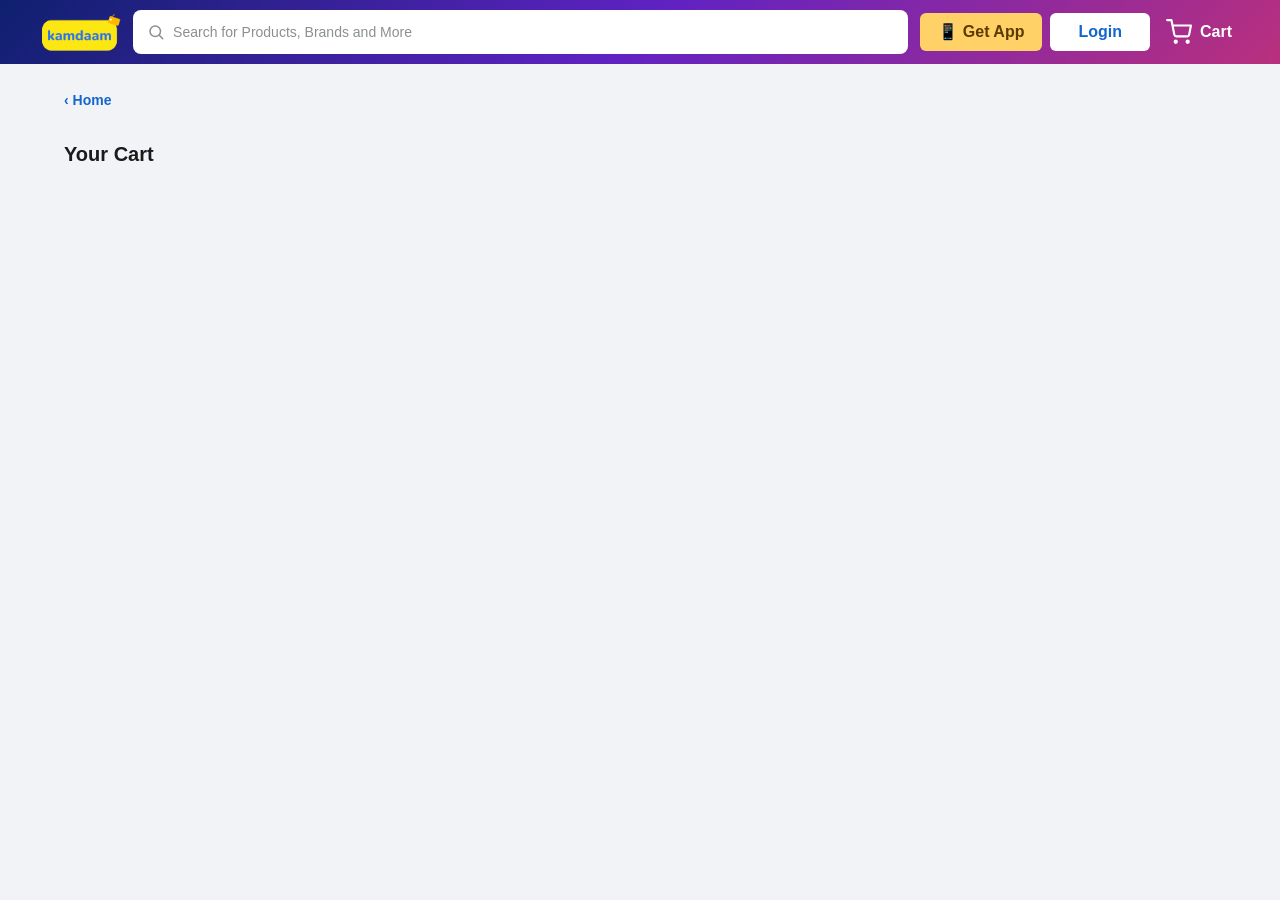
==== commit 5b6b42e5: "Cache-bust v2.6" ====
--- a/cart.html
+++ b/cart.html
@@ -5,7 +5,7 @@
 <meta name="viewport" content="width=device-width, initial-scale=1.0">
 <title>Cart — Kamdaam</title>
 <link rel="icon" href="../branding/icon-512.png">
-<link rel="stylesheet" href="css/styles.css">
+<link rel="stylesheet" href="css/styles.css?v=2.5">
 <!-- PASTE YOUR META PIXEL ID WHERE INDICATED -->
 <script>
 (function () {
@@ -48,8 +48,8 @@
 </main>
 <div id="footer"></div>
 
-<script src="js/catalog.js"></script>
-<script src="js/app.js"></script>
+<script src="js/catalog.js?v=2.6"></script>
+<script src="js/app.js?v=2.6"></script>
 <script>
 (function () {
   var KD = window.KD;
@@ -91,7 +91,7 @@
     return '<div class="pay-methods" role="radiogroup" aria-label="Payment method">' +
       '<div class="pm-title">Payment Method</div>' +
       '<label class="pm-option"><input type="radio" name="pay" value="cod"' + (payMethod === 'cod' ? ' checked' : '') + '> Cash on Delivery <span class="pm-sub">Pay when you receive</span></label>' +
-      '<label class="pm-option"><input type="radio" name="pay" value="upi"' + (payMethod === 'upi' ? ' checked' : '') + '> UPI <span class="pm-sub">Prepaid — pay now</span></label>' +
+      '<label class="pm-option"><input type="radio" name="pay" value="upi"' + (payMethod === 'upi' ? ' checked' : '') + '> UPI <span class="pm-sub">Prepaid — confirm on WhatsApp</span></label>' +
       '<label class="pm-option disabled"><input type="radio" name="pay" value="online" disabled> Online Payment <span class="soon-badge">Coming Soon</span></label>' +
       '</div>';
   }
--- a/css/styles.css
+++ b/css/styles.css
@@ -180,6 +180,10 @@
 .pdp-img{background:var(--paper);border:1px solid var(--line);border-radius:var(--r-card);
   overflow:hidden;box-shadow:var(--shadow-card);position:relative;padding:24px}
 .pdp-img img{width:100%;aspect-ratio:1/1;object-fit:contain}
+.pdp-thumbs{display:flex;gap:10px;margin-top:12px;overflow-x:auto;padding-bottom:4px}
+.pdp-thumb{width:64px;height:64px;object-fit:cover;border-radius:8px;cursor:pointer;
+  border:2px solid var(--line);background:#fff;flex-shrink:0}
+.pdp-thumb.sel{border-color:var(--blue-600)}
 .pdp-info h1{font-size:22px;font-weight:700;line-height:1.36}
 .pdp-price{margin-top:12px}
 .pdp-price .price{font-size:24px}
@@ -285,6 +289,13 @@
 .promo-row .btn-primary{min-height:44px;padding:0 20px}
 .promo-ok{color:var(--offer-green);font-weight:600;font-size:13px;margin-top:8px}
 .promo-err{color:var(--sale-red);font-weight:600;font-size:13px;margin-top:8px}
+/* v2.5: in-app address form */
+.addr-form{background:#fff;border:1px solid var(--line);border-radius:12px;padding:14px;margin:12px 0}
+.addr-in{display:block;width:100%;box-sizing:border-box;border:1px solid var(--line);border-radius:8px;
+  padding:10px 12px;font-size:14px;margin-bottom:10px;font-family:inherit}
+.addr-in:focus{outline:2px solid var(--blue-600);border-color:var(--blue-600)}
+.addr-row{display:flex;gap:10px}
+.addr-row .addr-in{flex:1;min-width:0}
 .promo-note{font-size:12px;color:var(--ink-600);margin-top:6px}
 .pay-methods{background:var(--paper);border:1px solid var(--line);border-radius:var(--r-card);
   padding:12px 14px;margin-bottom:12px}
